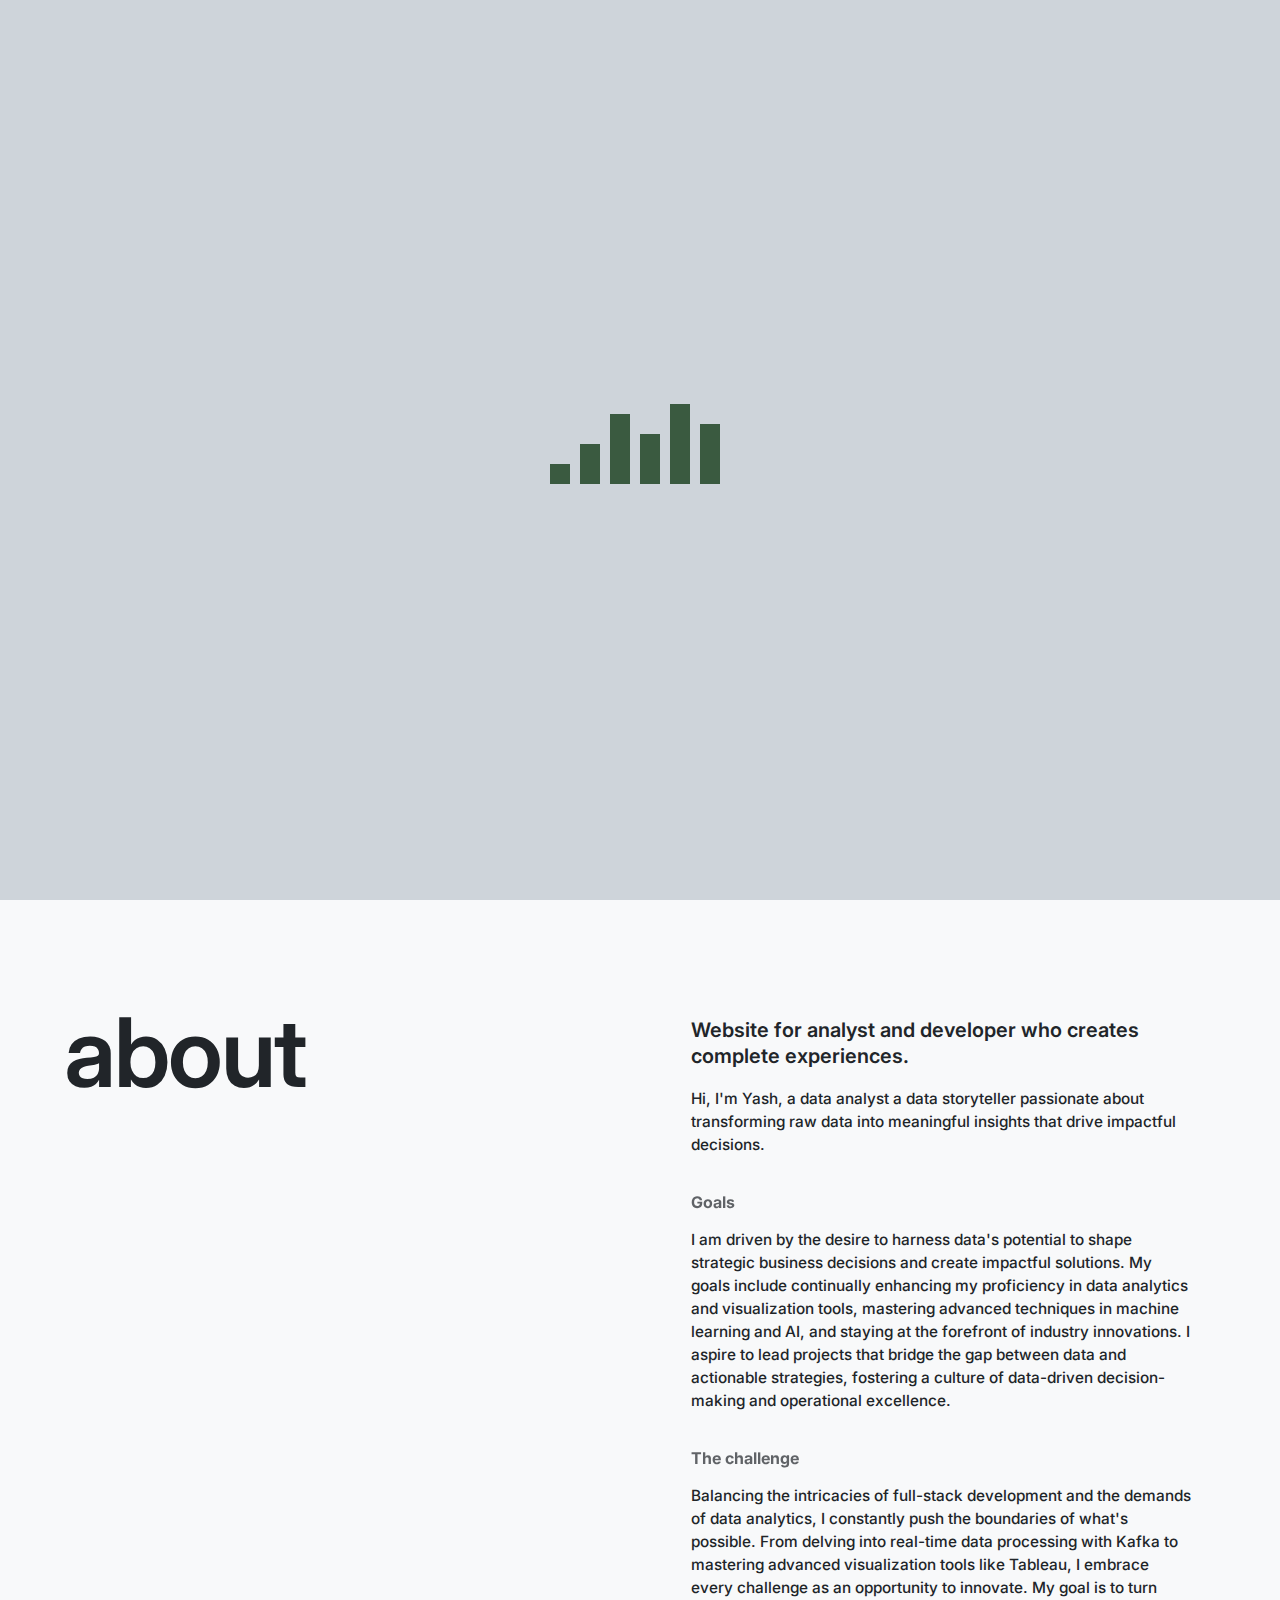
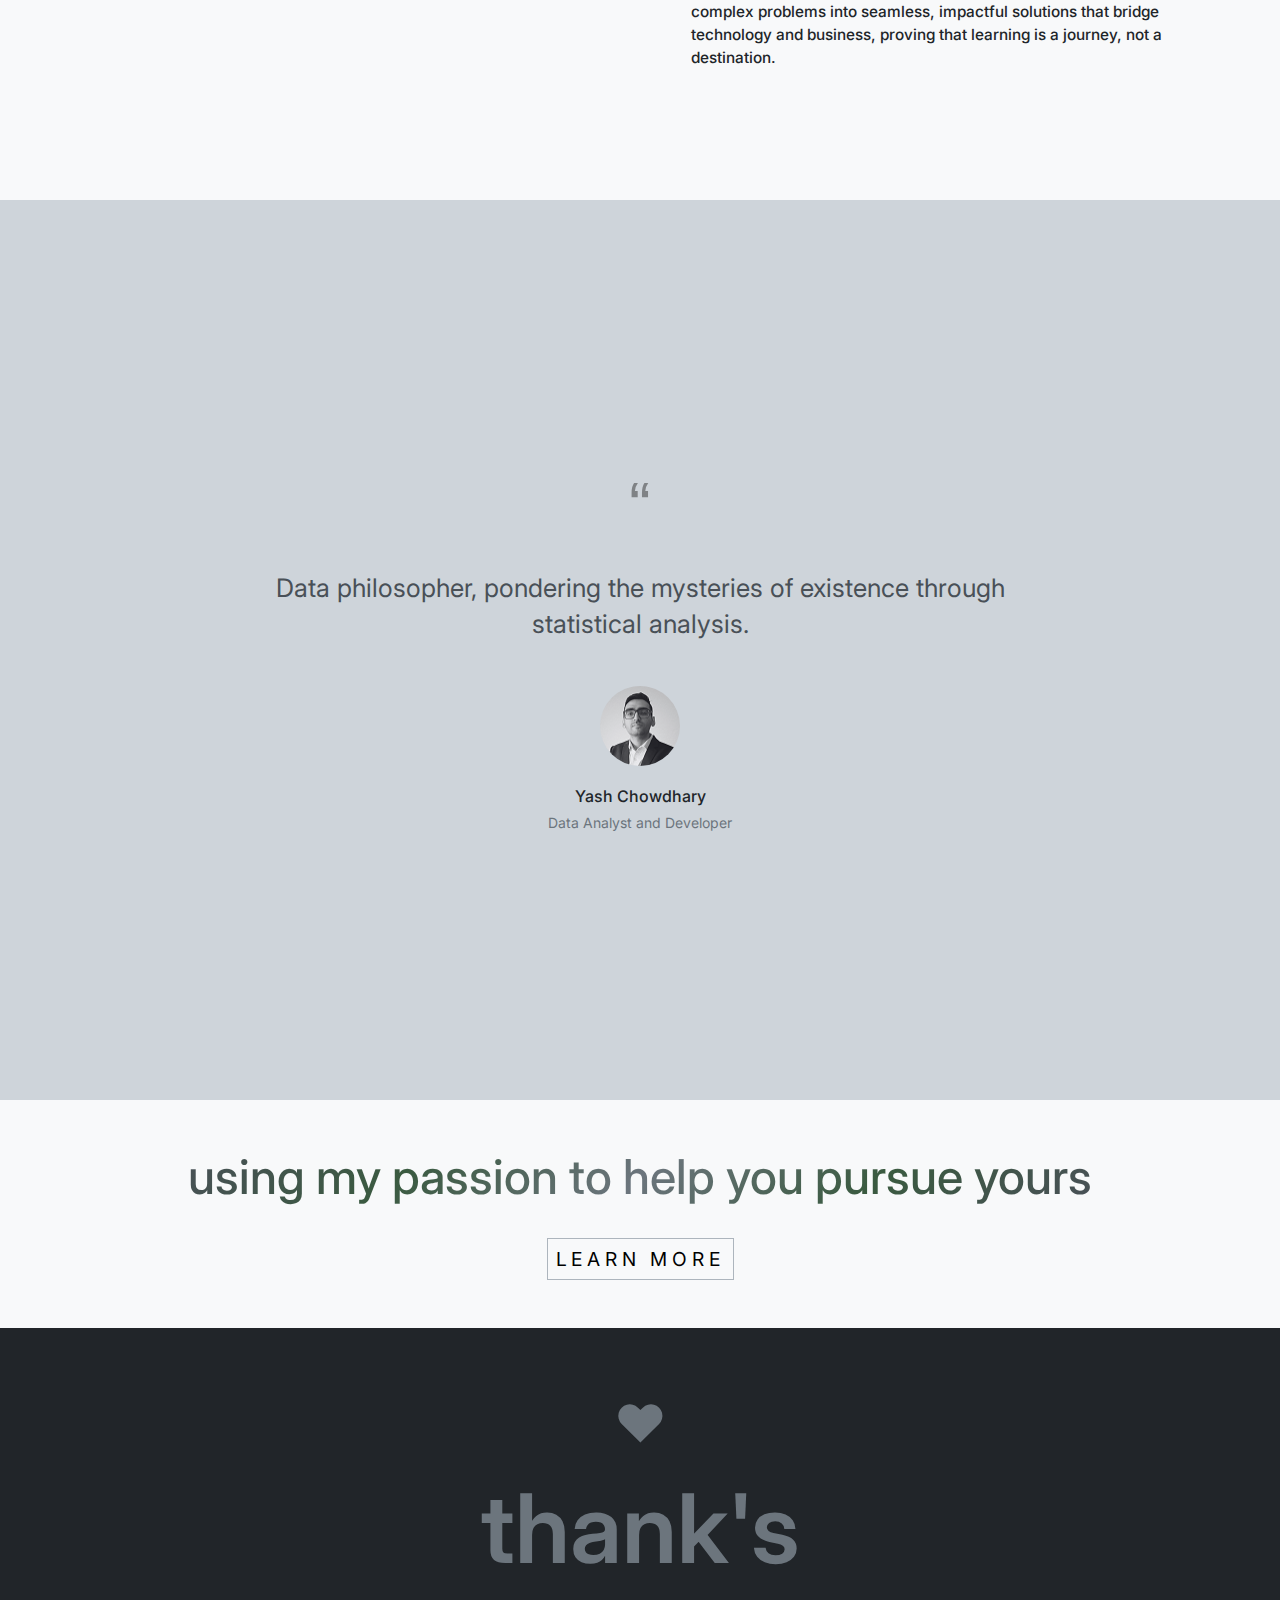
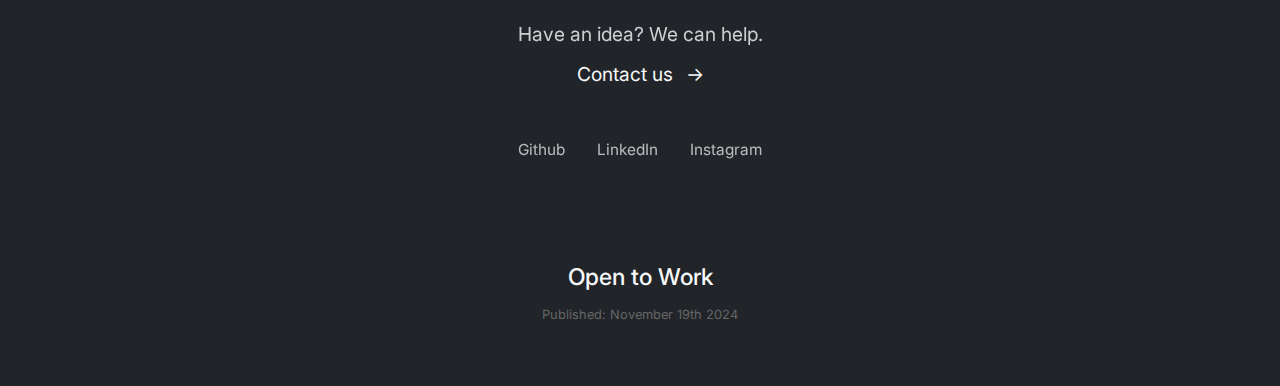
==== index.html @ af6dd02d "Initial Commit" ====
<!DOCTYPE html>
<html lang="en">
  <head>
    <meta charset="UTF-8" />
    <meta name="viewport" content="width=device-width, initial-scale=1.0" />
    <link rel="stylesheet" href="./styles/styles-main.css" />
    <title>Yash-Chowdhary</title>
  </head>
  <body>
    <div class="loader-wrapper histogram-loader">
      <div class="loader">
        <svg viewBox="0 0 200 100" class="loader-svg">
          <rect class="bar" x="10" y="80" width="20" height="20" />
          <rect class="bar" x="40" y="60" width="20" height="40" />
          <rect class="bar" x="70" y="30" width="20" height="70" />
          <rect class="bar" x="100" y="50" width="20" height="50" />
          <rect class="bar" x="130" y="20" width="20" height="80" />
          <rect class="bar" x="160" y="40" width="20" height="60" />
        </svg>
        <div class="loader-text"></div>
      </div>
    </div>
    <header class="header-section">
      <div class="menu-container">
        <div class="menu-button">Menu</div>
      </div>
      <div class="menu-nav">
        <a href="#">Home</a>
        <a href="#about">About</a>
        <a href="./html/works.html">Works</a>
        <a href="./html/reads.html">Reads</a>
        <a href="./html/contact.html">Contact</a>
        <a
          href="https://drive.google.com/file/d/1e9G1kWGqdzU0QHaqaiJj7Egk6uST4392/view?usp=sharing"
          >Resume</a
        >
      </div>
      <nav class="nav">
        <a href="#">Home</a>
        <a href="#about">About</a>
        <a href="./html/works.html">Works</a>
        <a href="./html/reads.html">Reads</a>
        <a href="./html/contact.html">Contact</a>
        <a
          href="https://drive.google.com/file/d/1e9G1kWGqdzU0QHaqaiJj7Egk6uST4392/view?usp=sharing"
          >Resume</a
        >
      </nav>
      <div class="hero">
        <div class="hero-content">
          <h1 class="hero-title">yash<br />chowdhary</h1>
          <p class="hero-description">
            Data analyst with a focus on full-stack development building
            efficient and scalable applications.
          </p>
        </div>
      </div>
    </header>
    <main class="main">
      <div id="about" class="about-section">
        <div class="about-container">
          <div>
            <h1 class="about-title">about</h1>
          </div>
          <div class="about-content">
            <div>
              <h2 class="about-header">
                Website for analyst and developer who creates complete
                experiences.
              </h2>
              <p class="about-description">
                Hi, I'm Yash, a data analyst a data storyteller passionate about
                transforming raw data into meaningful insights that drive
                impactful decisions.
              </p>
            </div>

            <div>
              <h3 class="section-title">Goals</h3>
              <p class="section-content section-content-first">
                I am driven by the desire to harness data's potential to shape
                strategic business decisions and create impactful solutions. My
                goals include continually enhancing my proficiency in data
                analytics and visualization tools, mastering advanced techniques
                in machine learning and AI, and staying at the forefront of
                industry innovations. I aspire to lead projects that bridge the
                gap between data and actionable strategies, fostering a culture
                of data-driven decision-making and operational excellence.
              </p>
            </div>

            <div>
              <h3 class="section-title">The challenge</h3>
              <p class="section-content section-content-second">
                Balancing the intricacies of full-stack development and the
                demands of data analytics, I constantly push the boundaries of
                what's possible. From delving into real-time data processing
                with Kafka to mastering advanced visualization tools like
                Tableau, I embrace every challenge as an opportunity to
                innovate. My goal is to turn complex problems into seamless,
                impactful solutions that bridge technology and business, proving
                that learning is a journey, not a destination.
              </p>
            </div>
          </div>
          <img
            src="./src/monocromatic-medium.png"
            alt="profile-image"
            class="mobile-profile-img"
          />
        </div>
      </div>
      <div class="slogan-section">
        <div class="slogan-container">
          <div class="quote-mark">“</div>
          <p class="slogan-text">
            Data philosopher, pondering the mysteries of existence through
            statistical analysis.
          </p>
          <img
            src="./src/monocromatic-micro.png"
            alt="Profile"
            class="profile-image"
          />
          <div class="profile-name">Yash Chowdhary</div>
          <div class="profile-title">Data Analyst and Developer</div>
        </div>
      </div>
      <div class="cta-section">
        <h1 class="main-heading">using my passion to help you pursue yours</h1>
        <a
          href="https://github.com/YashChowdhary34"
          target="_blank"
          class="learn-more"
          >Learn More</a
        >
      </div>
    </main>
    <footer class="footer-section">
      <div class="heart-icon">♥</div>
      <h1 class="title">thank's</h1>
      <p class="subtitle">Have an idea? We can help.</p>
      <a href="mailto:yashchowdhary34@gmail.com" class="contact-link"
        >Contact us <span class="arrow">→</span></a
      >

      <div class="social-links">
        <a
          href="https://github.com/YashChowdhary34"
          target="_blank"
          class="social-link"
          >Github</a
        >
        <a
          href="https://www.linkedin.com/in/yash-chowdhary-670b52323/"
          target="_blank"
          class="social-link"
          >LinkedIn</a
        >
        <a href="#" class="social-link">Instagram</a>
      </div>

      <div class="metrics">
        <h2 class="project-title">Open to Work</h2>

        <div class="publish-date">Published: November 19th 2024</div>
      </div>
    </footer>
    <script src="./script.js"></script>
  </body>
</html>
---- styles/styles-main.css ----
@import url("https://fonts.googleapis.com/css2?family=Inter:wght@400;600&display=swap");

:root {
  --color-lightest: #f8f9fa;
  --color-light: #ced4da;
  --color-medium: #adb5bd;
  --color-dark: #6c757d;
  --color-darker: #495057;
  --color-darkest: #212529;
  --color-accent: #3a5a40;

  --primary-font: "Inter", sans-serif;
  --secondary-font: "Outfit", sans-serif;

  --max-width: 1440px;
  --padding-inline-header: clamp(1rem, 5vw, 4rem);
  --padding-inline-main: clamp(1.5rem, 5vw, 4rem);

  --transition-smooth: all 0.3s cubic-bezier(0.4, 0, 0.2, 1);
}

* {
  margin: 0;
  padding: 0;
  box-sizing: border-box;
}

html {
  scroll-behavior: smooth;
}

.menu-container,
.menu-nav,
.mobile-profile-img {
  display: none;
}

/*loading*/

.loader-wrapper {
  position: fixed;
  top: 0;
  left: 0;
  width: 100%;
  height: 100%;
  background: var(--color-light);
  display: flex;
  justify-content: center;
  align-items: center;
  z-index: 9999;
  opacity: 1;
  transition: opacity 0.5s ease-out;
}

.loader-wrapper.fade-out {
  opacity: 0;
}

.loader {
  display: flex;
  flex-direction: column;
  align-items: center;
  gap: 2rem;
}

.loader-svg {
  width: 200px;
  height: 100px;
}

.loader-text {
  font-family: var(--primary-font);
  font-size: 1.2rem;
  color: var(--color-darkest);
  font-weight: 500;
  letter-spacing: 0.2em;
  text-transform: uppercase;
  opacity: 0;
  animation: fadeIn 0.5s ease-out forwards 0.5s;
}

.histogram-loader .bar {
  fill: var(--color-accent);
  transform-origin: bottom;
  animation: barHeight 1.2s ease-in-out infinite;
}

.histogram-loader .bar:nth-child(1) {
  animation-delay: 0s;
}
.histogram-loader .bar:nth-child(2) {
  animation-delay: 0.2s;
}
.histogram-loader .bar:nth-child(3) {
  animation-delay: 0.4s;
}
.histogram-loader .bar:nth-child(4) {
  animation-delay: 0.6s;
}
.histogram-loader .bar:nth-child(5) {
  animation-delay: 0.8s;
}
.histogram-loader .bar:nth-child(6) {
  animation-delay: 1s;
}

@keyframes barHeight {
  0%,
  100% {
    transform: scaleY(0.2);
  }
  50% {
    transform: scaleY(1);
  }
}

@keyframes rotate {
  100% {
    transform: rotate(360deg);
  }
}

@keyframes dash {
  0% {
    stroke-dashoffset: 180;
  }
  50% {
    stroke-dashoffset: 45;
    transform: rotate(135deg);
  }
  100% {
    stroke-dashoffset: 180;
    transform: rotate(360deg);
  }
}

@keyframes fadeIn {
  to {
    opacity: 1;
  }
}

/*header*/

.header-section {
  width: 100%;
  min-height: 100vh;
  position: relative;
  font-family: var(--primary-font);
  color: var(--color-darkest);
  background-color: var(--color-lightest);
  background-image: url("../src/background-desktop.svg");
  background-repeat: no-repeat;
  background-size: cover;
  background-position: center;
  filter: contrast(1.2) brightness(1);
}

.nav {
  position: fixed;
  top: 0;
  width: 100%;
  padding: 2rem var(--padding-inline-header);
  display: flex;
  justify-content: flex-end;
  gap: 2rem;
  z-index: 10;
}

.nav a {
  color: var(--color-darkest);
  font-weight: 500;
  text-decoration: none;
  font-size: clamp(0.875rem, 1.1vw, 1.1rem);
  opacity: 0.5;
  transition: opacity 0.3s ease;
}

.nav a:hover {
  opacity: 1;
}

.nav a:active {
  transform: translateY(0.2rem);
  transition: transform 0.1s ease-in-out;
}

.hero {
  width: 100%;
  height: 100vh;
  display: flex;
  align-items: flex-end;
}

.hero-content {
  width: 100%;
  margin: 0 2rem;
  display: flex;
  justify-content: space-between;
  padding-bottom: clamp(2rem, 5vw, 2.5rem);
}

.hero-title {
  font-size: clamp(2rem, 8vw, 7rem);
  line-height: 0.9;
  font-weight: 700;
  letter-spacing: -0.02em;
  transition: var(--transition-smooth);
}

.hero-title:hover {
  transform: scale(1.02);
}

.hero-description {
  display: flex;
  align-items: flex-end;
  max-width: clamp(300px, 50%, 500px);
  margin-right: 10rem;
  font-weight: 500;
  font-size: clamp(1rem, 1.5vw, 1.1rem);
  line-height: 1.5;
  opacity: 1;
}

/*about*/

.about-section {
  font-family: var(--primary-font);
  background-color: var(--color-lightest);
  color: var(--color-darkest);
  min-height: 100vh;
  padding: var(--padding-inline-main);
}

.about-container {
  display: grid;
  grid-template-columns: 1fr 1fr;
  gap: clamp(4rem, 8vw, 8rem);
  width: 100%;
  margin: 0 auto;
  padding-top: clamp(2rem, 5vh, 4rem);
}

.about-title {
  font-size: clamp(4rem, 12vw, 6rem);
  font-weight: 600;
  letter-spacing: -0.02em;
  line-height: 0.9;
  transition: var(--transition-smooth);
}

.about-title:hover {
  color: var(--color-accent);
  transform: translateX(1rem);
}

.about-content {
  display: flex;
  flex-direction: column;
  gap: clamp(2rem, 4vh, 3rem);
  max-width: clamp(500px, 500px, 30%);
}

.about-header {
  font-size: clamp(0.75rem, 2vw, 1.25rem);
  line-height: 1.3;
  font-weight: 600;
  margin-bottom: clamp(1rem, 2vh, 2rem);
  margin-top: 0.5rem;
}

.about-description {
  font-size: clamp(0.65rem, 1.2vw, 1rem);
  font-weight: 500;
  line-height: 1.5;
}

.section-title {
  font-size: clamp(1rem, 1.2vw, 1.125rem);
  opacity: 0.7;
  margin-bottom: 1rem;
}

.section-content {
  font-size: clamp(0.65rem, 1.2vw, 1rem);
  font-weight: 500;
  line-height: 1.5;
}

/*slogan*/
.slogan-section {
  font-family: var(--primary-font);
  background-color: var(--color-light);
  min-height: 100vh;
  display: flex;
  align-items: center;
  justify-content: center;
  padding: clamp(1.5rem, 5vw, 4rem);
}

.slogan-container {
  max-width: 900px;
  margin: 0 auto;
  text-align: center;
  padding: clamp(2rem, 5vh, 4rem) 0;
}

.quote-mark {
  font-size: clamp(2rem, 5vw, 4rem);
  font-family: Arial, Helvetica, sans-serif;
  color: #333;
  margin-bottom: clamp(1.5rem, 3vh, 2rem);
  opacity: 0.5;
}

.slogan-text {
  font-size: clamp(1.25rem, 2vw, 1.75rem);
  line-height: 1.4;
  color: var(--color-darker);
  margin-bottom: clamp(2.5rem, 5vh, 4rem);
  max-width: 800px;
  margin-left: auto;
  margin-right: auto;
}

.profile-image {
  width: clamp(64px, 8vw, 80px);
  height: clamp(64px, 8vw, 80px);
  border-radius: 50%;
  margin-bottom: 1rem;
  transition: var(--transition-smooth);
}

.profile-image:hover {
  transform: scale(1.01);
}

.profile-name {
  font-size: clamp(1rem, 1.2vw, 1.125rem);
  font-weight: 500;
  color: var(--color-darkest);
  margin-bottom: 0.5rem;
}

.profile-title {
  font-size: clamp(0.875rem, 1vw, 1rem);
  color: var(--color-dark);
}

/*cta*/

.cta-section {
  display: flex;
  flex-direction: column;
  align-items: center;
  justify-content: center;
  padding: 3rem 4rem;
  background-color: var(--color-lightest);
  text-align: center;
}

.main-heading {
  font-family: var(--primary-font);
  font-size: clamp(2rem, 10vw, 3rem);
  font-weight: 500;
  line-height: 1.2;
  margin-bottom: 2rem;
  max-width: 80%;
  background: linear-gradient(
    135deg,
    var(--color-darker) 0%,
    var(--color-accent) 25%,
    var(--color-dark) 50%,
    var(--color-accent) 75%,
    var(--color-darker) 100%
  );

  -webkit-background-clip: text;
  background-clip: text;
  -webkit-text-fill-color: transparent;
  text-wrap: no-wrap;

  animation: fadeIn 1s ease-in-out;
  transition: var(--transition-smooth);
}

.learn-more {
  font-family: var(--primary-font);
  font-size: clamp(0.75rem, 2vw, 1.2rem);
  letter-spacing: 0.25em;
  color: var(--color-primary);
  text-decoration: none;
  text-transform: uppercase;
  transition: color 0.3s ease;
  border: 0.25px solid var(--color-medium);
  padding: 0.5rem;

  animation: fadeIn 1s ease-in-out;
  transition: var(--transition-smooth);
}

.learn-more:hover {
  background-color: var(--color-accent);
  color: var(--color-lightest);
  transform: translateY(-0.05rem);
}

.learn-more:active {
  transform: translateY(0.2rem);
  transition: transform 0.1s;
}

/*footer*/

.footer-section {
  font-family: var(--primary-font);
  background-color: var(--color-darkest);
  color: var(--color-lightest);
  min-height: 30vh;
  display: flex;
  flex-direction: column;
  align-items: center;
  justify-content: center;
  text-align: center;
  padding: clamp(1.5rem, 5vw, 4rem);
}

.heart-icon {
  font-size: clamp(2rem, 4vw, 4rem);
  color: var(--color-dark);
  margin-bottom: 1rem;
  animation: pulse 2s infinite;
}

.title {
  font-size: clamp(3rem, 10vw, 6rem);
  font-weight: 600;
  margin-bottom: clamp(2rem, 4vh, 3rem);
  color: var(--color-dark);
}

.subtitle {
  font-size: clamp(1rem, 1.5vw, 1.25rem);
  color: var(--color-lightest);
  opacity: 0.8;
  margin-bottom: 1rem;
}

.contact-link {
  font-size: clamp(1rem, 1.5vw, 1.25rem);
  color: var(--color-lightest);
  text-decoration: none;
  margin-bottom: clamp(3rem, 6vh, 4rem);
  display: inline-block;
}

.arrow {
  display: inline-block;
  margin-left: 0.5rem;
}

.contact-link:hover {
  color: var(--color-accent);
}

.contact-link:hover .arrow {
  transition: var(--transition-smooth);
  transform: translateX(0.25rem);
}

.contact-link:active {
  transform: translateY(0.2rem);
  transition: transform 0.1s;
}

.social-links {
  display: flex;
  gap: clamp(1.5rem, 3vw, 2rem);
  margin-bottom: clamp(4rem, 8vh, 6rem);
}

.social-link {
  color: var(--color-lightest);
  text-decoration: none;
  font-size: clamp(0.875rem, 1.2vw, 1rem);
  opacity: 0.7;
  transition: opacity 0.3s ease;
}

.social-link:hover {
  opacity: 1;
}

.metrics {
  text-align: center;
  margin-top: 2rem;
}

.project-title {
  font-size: clamp(1.25rem, 1.8vw, 1.5rem);
  font-weight: 500;
  margin-bottom: 1rem;
}

.publish-date {
  color: #666;
  font-size: clamp(0.75rem, 1vw, 0.875rem);
}

@media (max-width: 768px) {
  .menu-container,
  .mobile-profile-img {
    display: block;
  }
  .no-scroll {
    overflow: hidden;
  }

  .mobile-profile-img {
    align-self: center;
    height: 30rem;
    width: 21rem;
  }

  .nav {
    display: none !important;
  }

  /*menu*/
  .menu-nav {
    display: flex;
    position: fixed;
    top: 0;
    left: 0;
    width: 100%;
    height: 100vh;
    background-color: var(--color-dark);
    backdrop-filter: blur(10px);
    -webkit-backdrop-filter: blur(10px);
    flex-direction: column;
    align-items: center;
    justify-content: center;
    gap: clamp(2rem, 5vh, 3rem);
    z-index: 100;
    opacity: 0;
    pointer-events: none;
    transition: var(--transition-smooth);
  }

  .menu-nav-active {
    opacity: 1;
    pointer-events: auto;
  }

  .menu-nav a {
    font-size: clamp(1.5rem, 5vw, 2.5rem);
    color: var(--color-lightest);
    text-decoration: none;
    font-weight: 600;
    opacity: 0;
    transform: translateY(20px);
    transition: var(--transition-smooth);
    position: relative;
  }

  .menu-nav a::after {
    content: "";
    position: absolute;
    bottom: -5px;
    left: 0;
    width: 0;
    height: 2px;
    background-color: var(--color-accent);
    transition: var(--transition-smooth);
  }

  .menu-nav a:hover::after {
    width: 100%;
  }

  .menu-nav a:active {
    transform: scale(0.95);
  }

  /* Link animation */
  @keyframes slideIn {
    from {
      opacity: 0;
      transform: translateY(20px);
    }
    to {
      opacity: 1;
      transform: translateY(0);
    }
  }

  /*header*/
  .header-section {
    width: 100%;
    min-height: 100vh;
    position: relative;
    font-family: var(--primary-font);
    color: var(--color-darkest);
    background-color: var(--color-lightest);
    background-image: url("../src/background-mobile.svg");
    background-repeat: no-repeat;
    background-size: cover;
    background-position: center;
    filter: contrast(1.2) brightness(1);
  }

  .menu-button {
    font-family: var(--primary-font);
    font-size: 1rem;
    font-weight: 600;
    position: fixed;
    z-index: 1000;
    right: 1.5rem;
    top: 1.25rem;
  }

  .menu-button-active {
    color: var(--color-lightest);
  }

  .hero {
    width: 100%;
    height: 100vh;
    display: flex;
  }

  .hero-content {
    flex-direction: column;
    width: 100%;
    margin: 0 2rem;
    display: flex;
    justify-content: space-between;
    padding-bottom: clamp(2rem, 5vw, 2.5rem);
  }

  .hero-title {
    font-size: clamp(2rem, 15vw, 10rem);
    line-height: 0.9;
    font-weight: 700;
    letter-spacing: -0.02em;
    margin-bottom: 1rem;
  }

  .hero-description {
    width: 100%;
    font-weight: 500;
    margin-left: 0.2rem;
    margin-right: 0;
    font-size: clamp(1rem, 1.5vw, 1.1rem);
    line-height: 1.5;
    opacity: 0.8;
  }

  /*about*/

  .about-section {
    font-family: var(--primary-font);
    background-color: var(--color-lightest);
    color: var(--color-darkest);
    min-height: 100vh;
    padding: var(--padding-inline-main);
  }

  .about-container {
    display: flex;
    flex-direction: column;
    gap: clamp(2rem, 6vw, 4rem);
    width: 100%;
    margin: 0 auto;
    padding-top: clamp(1rem, 2vh, 2rem);
  }

  .about-title {
    font-size: clamp(4rem, 18vw, 8rem);
    font-weight: 700;
    letter-spacing: -0.02em;
    line-height: 0.9;
    transition: var(--transition-smooth);
  }

  .about-content {
    display: flex;
    flex-direction: column;
    gap: clamp(1rem, 2vh, 2rem);
    max-width: clamp(500px, 500px, 30%);
  }

  .about-header {
    font-size: clamp(0.75rem, 4.5vw, 1.25rem);
    line-height: 1.3;
    font-weight: 600;
    margin-bottom: 0;
    margin-top: 0.5rem;
  }

  .about-description {
    display: none;
  }

  .section-title {
    display: none;
  }

  .section-content {
    font-size: clamp(0.75rem, 2.5vw, 1rem);
    font-weight: 500;
    line-height: 1.25;
  }

  .section-content-second {
    display: none;
  }

  /*slogan*/
  .slogan-section {
    font-family: var(--primary-font);
    background-color: var(--color-light);
    min-height: 80vh;
    display: flex;
    align-items: center;
    justify-content: center;
    padding: clamp(1.5rem, 5vw, 4rem);
  }

  .profile-image {
    display: none;
  }

  /*cta*/

  .cta-section {
    display: flex;
    flex-direction: column;
    align-items: center;
    justify-content: center;
    padding: 1rem 1rem;
    background-color: var(--color-lightest);
    text-align: center;
  }

  .main-heading {
    font-family: var(--primary-font);
    font-size: clamp(1.5rem, 3vw, 2rem);
    font-weight: 500;
    line-height: 1.2;
    margin-bottom: 1rem;
    max-width: 80%;
    background: linear-gradient(
      135deg,
      var(--color-darker) 0%,
      var(--color-accent) 25%,
      var(--color-dark) 50%,
      var(--color-accent) 75%,
      var(--color-darker) 100%
    );

    -webkit-background-clip: text;
    background-clip: text;
    -webkit-text-fill-color: transparent;
    text-wrap: no-wrap;

    animation: fadeIn 1s ease-in-out;
    transition: var(--transition-smooth);
  }

  .learn-more {
    font-family: var(--primary-font);
    font-size: clamp(0.75rem, 2vw, 1.2rem);
    letter-spacing: 0.25em;
    color: var(--color-lightest);
    text-decoration: none;
    text-transform: uppercase;
    transition: color 0.3s ease;
    border: 0.25px solid var(--color-darkest);
    padding: 0.5rem;
    background-color: var(--color-accent);
    animation: fadeIn 1s ease-in-out;
    transition: var(--transition-smooth);
  }

  .learn-more:hover {
    background-color: var(--color-accent);
    color: var(--color-lightest);
    transform: translateY(-0.05rem);
  }

  .learn-more:active {
    transform: translateY(0.2rem);
    transition: transform 0.1s;
  }
}

/* animations */
@keyframes pulse {
  0% {
    transform: scale(1);
  }
  50% {
    transform: scale(1.2);
  }
  100% {
    transform: scale(1);
  }
}
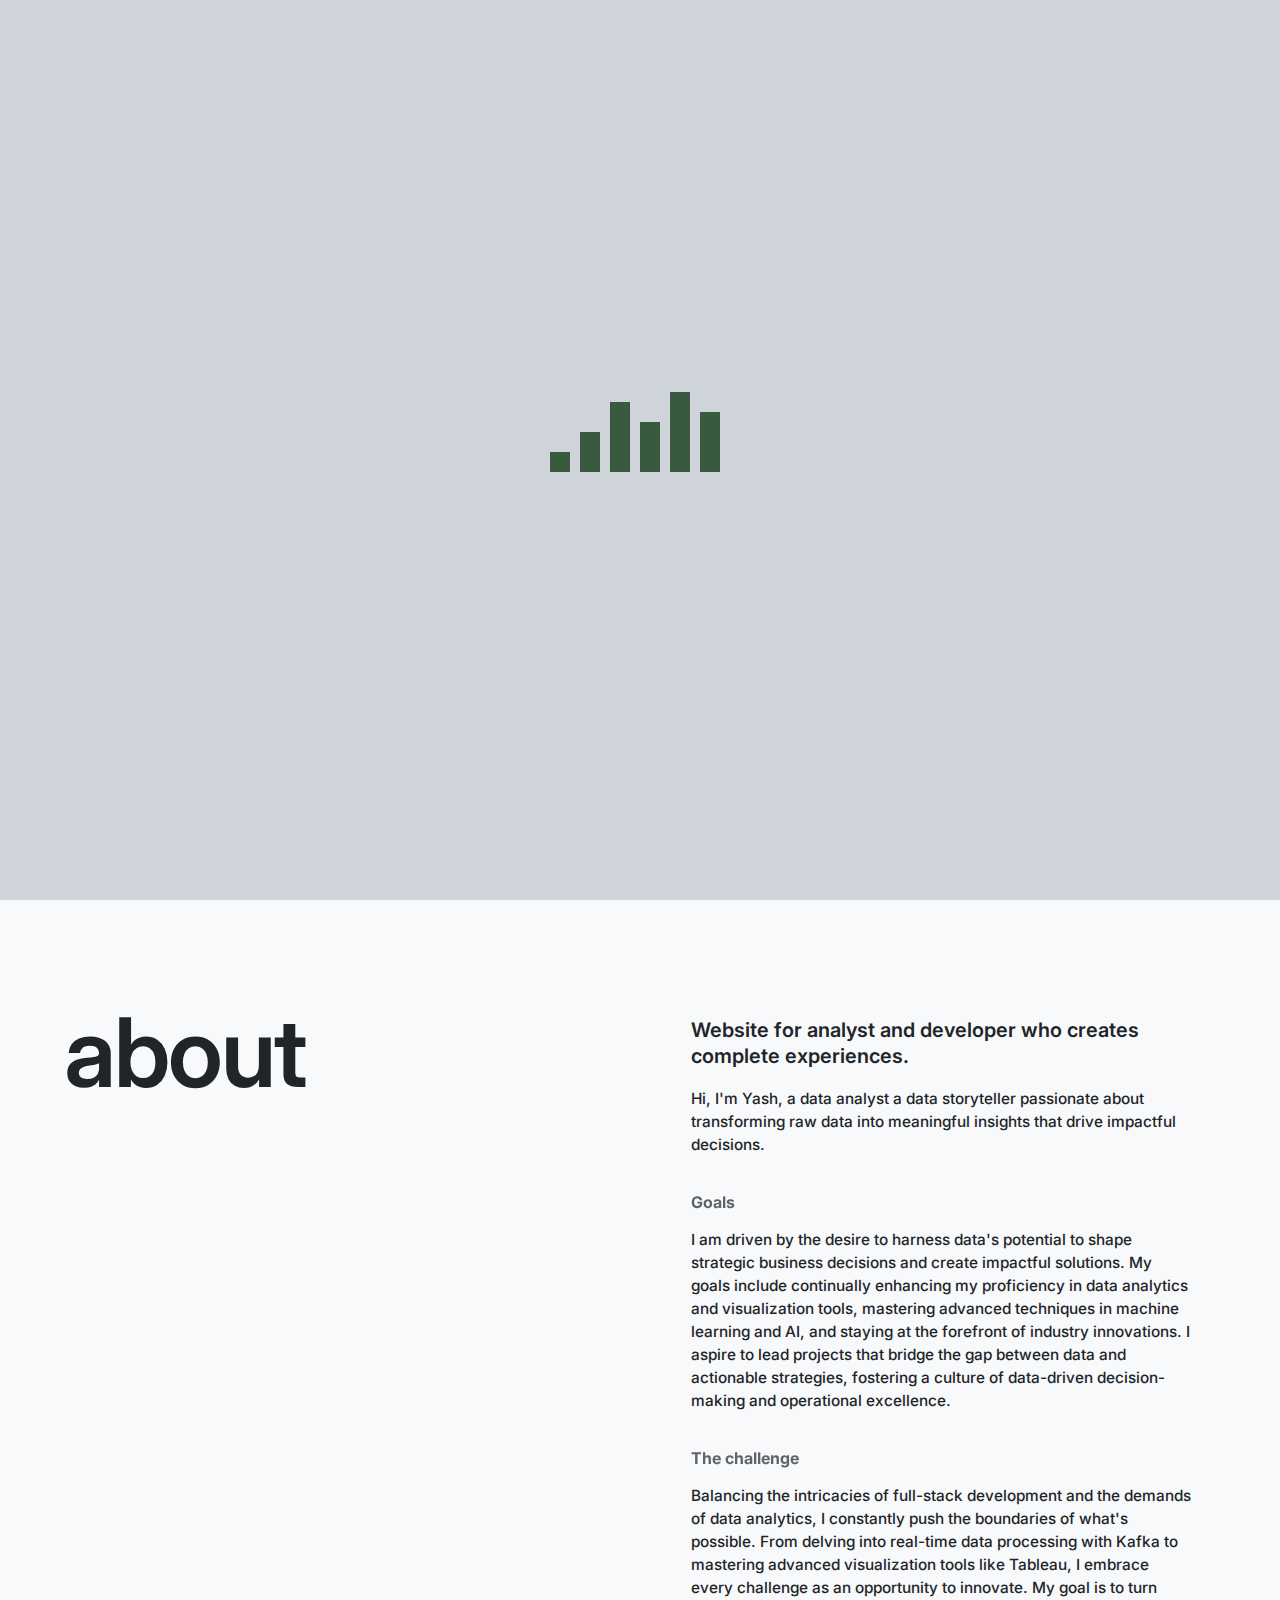
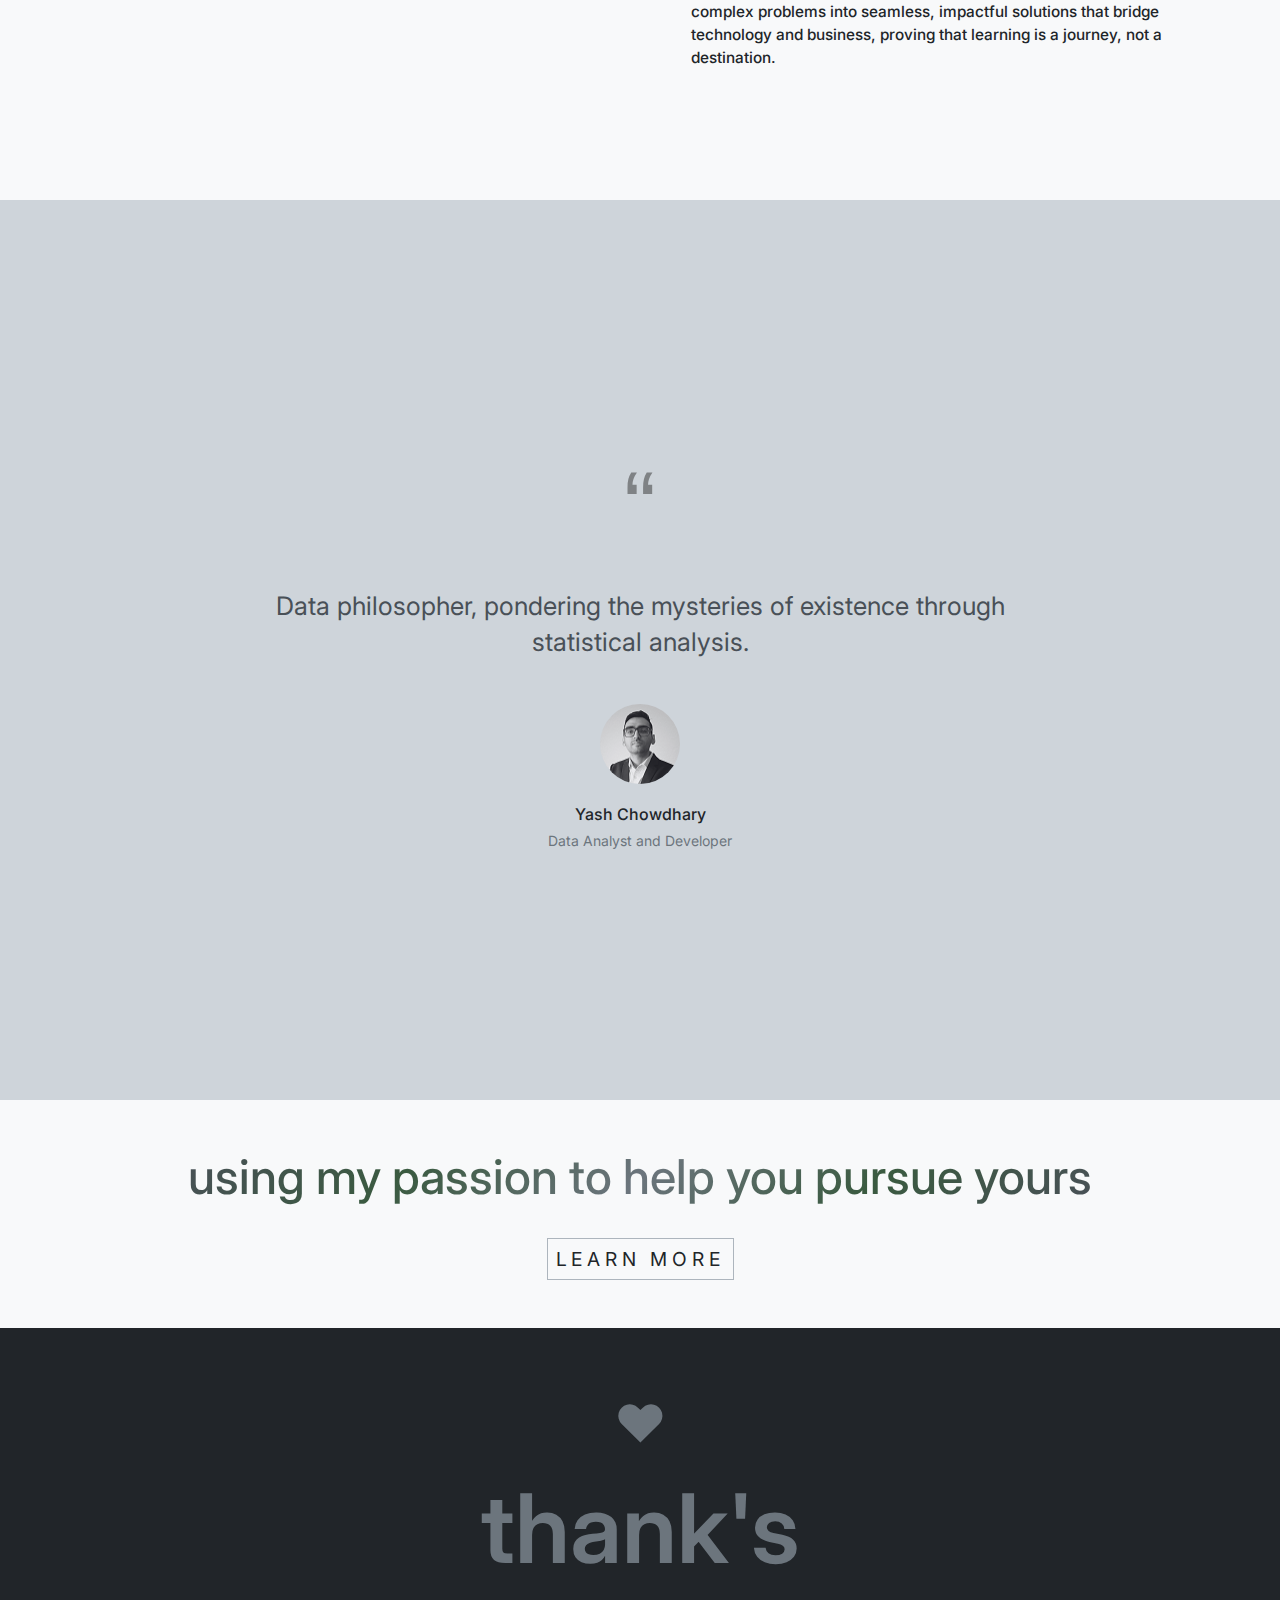
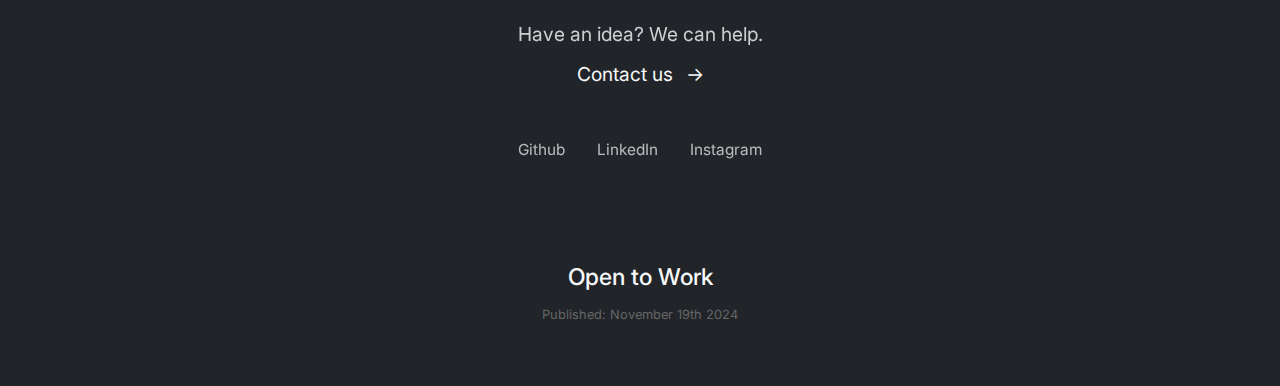
==== commit c08ebffa: "added dark mode" ====
--- a/index.html
+++ b/index.html
@@ -21,9 +21,8 @@
       </div>
     </div>
     <header class="header-section">
-      <div class="menu-container">
-        <div class="menu-button">Menu</div>
-      </div>
+      <div class="menu-button">Menu</div>
+
       <div class="menu-nav">
         <a href="#">Home</a>
         <a href="#about">About</a>
@@ -46,6 +45,37 @@
           >Resume</a
         >
       </nav>
+      <div class="theme-toggle">
+        <label class="theme-switch">
+          <input type="checkbox" class="theme-input" />
+          <div class="theme-slider">
+            <svg
+              class="sun-icon"
+              viewBox="0 0 24 24"
+              fill="none"
+              stroke="currentColor"
+            >
+              <circle cx="12" cy="12" r="4" />
+              <path d="M12 2v2" />
+              <path d="M12 20v2" />
+              <path d="M4.93 4.93l1.41 1.41" />
+              <path d="M17.66 17.66l1.41 1.41" />
+              <path d="M2 12h2" />
+              <path d="M20 12h2" />
+              <path d="M6.34 17.66l-1.41 1.41" />
+              <path d="M19.07 4.93l-1.41 1.41" />
+            </svg>
+            <svg
+              class="moon-icon"
+              viewBox="0 0 24 24"
+              fill="none"
+              stroke="currentColor"
+            >
+              <path d="M21 12.79A9 9 0 1 1 11.21 3 7 7 0 0 0 21 12.79z" />
+            </svg>
+          </div>
+        </label>
+      </div>
       <div class="hero">
         <div class="hero-content">
           <h1 class="hero-title">yash<br />chowdhary</h1>
--- a/styles/styles-main.css
+++ b/styles/styles-main.css
@@ -9,6 +9,15 @@
   --color-darkest: #212529;
   --color-accent: #3a5a40;
 
+  /* Dark mode colors - will be applied when data-theme="dark" */
+  --color-lightest-dark: #1a1b1e;
+  --color-light-dark: #2c2e33;
+  --color-medium-dark: #495057;
+  --color-dark-dark: #6c757d;
+  --color-darker-dark: #adb5bd;
+  --color-darkest-dark: #e9ecef;
+  --color-accent-dark: #588157;
+
   --primary-font: "Inter", sans-serif;
   --secondary-font: "Outfit", sans-serif;
 
@@ -29,7 +38,196 @@
   scroll-behavior: smooth;
 }
 
-.menu-container,
+/*dark theme*/
+
+/* Theme Toggle Styles */
+.theme-toggle {
+  position: fixed;
+
+  top: clamp(1rem, 3vh, 2rem);
+  left: clamp(1rem, 3vw, 2rem);
+  z-index: 100;
+}
+
+.theme-switch {
+  position: relative;
+  display: inline-block;
+  width: clamp(3rem, 5vw, 3.75rem);
+  height: clamp(1.75rem, 3vh, 2.125rem);
+  cursor: pointer;
+}
+
+.theme-input {
+  opacity: 0;
+  width: 0;
+  height: 0;
+}
+
+.theme-slider {
+  position: absolute;
+  width: 3rem;
+  height: 1.5rem;
+  opacity: 0.6;
+  top: 0;
+  left: 0;
+  right: 0;
+  bottom: 0;
+  background-color: var(--color-lightest);
+  border: 2px solid var(--color-medium);
+  border-radius: 2.125rem;
+  transition: var(--transition-smooth);
+  overflow: hidden;
+}
+
+.theme-input:checked ~ .theme-slider {
+  border-color: var(--color-darkest);
+}
+
+.theme-slider:before {
+  content: "";
+  position: absolute;
+  height: calc(100% - 0.5rem);
+  width: calc(50% - 0.5rem);
+  left: 0.25rem;
+  bottom: 0.25rem;
+  background-color: var(--color-accent);
+  border-radius: 50%;
+  transition: var(--transition-smooth);
+}
+
+.theme-input:checked + .theme-slider:before {
+  transform: translateX(100%);
+}
+
+.sun-icon,
+.moon-icon {
+  position: absolute;
+  width: clamp(0.875rem, 1.5vw, 1rem);
+  height: clamp(0.875rem, 1.5vw, 1rem);
+  top: 50%;
+  transform: translateY(-50%);
+  transition: var(--transition-smooth);
+}
+
+.sun-icon {
+  left: 0.4375rem;
+  stroke: var(--color-darkest);
+  opacity: 1;
+}
+
+.moon-icon {
+  right: 0.4375rem;
+  stroke: var(--color-darkest);
+  opacity: 0;
+}
+
+.theme-input:checked ~ .theme-slider .sun-icon {
+  opacity: 0;
+}
+
+.theme-input:checked ~ .theme-slider .moon-icon {
+  opacity: 1;
+}
+
+/* Dark mode styles using attribute selector */
+[data-theme="dark"] {
+  --color-lightest: var(--color-lightest-dark);
+  --color-light: var(--color-light-dark);
+  --color-medium: var(--color-medium-dark);
+  --color-dark: var(--color-dark-dark);
+  --color-darker: var(--color-darker-dark);
+  --color-darkest: var(--color-darkest-dark);
+  --color-accent: var(--color-accent-dark);
+}
+
+/* Dark mode specific overrides */
+[data-theme="dark"] .header-section {
+  background-image: url("../src/background-desktop-dark.svg");
+}
+
+[data-theme="dark"] .hero-description {
+  opacity: 0.9;
+}
+
+[data-theme="dark"] .about-content {
+  opacity: 0.9;
+}
+
+[data-theme="dark"] .slogan-section {
+  background-color: var(--color-medium);
+}
+
+[data-theme="dark"] .quote-mark {
+  color: var(--color-darkest);
+}
+
+[data-theme="dark"] .cta-section {
+  background-color: var(--color-darkest);
+}
+
+[data-theme="dark"] .learn-more {
+  color: var(--color-lightest);
+}
+
+[data-theme="dark"] .learn-more:hover {
+  color: var(--color-darkest);
+}
+
+[data-theme="dark"] .footer-section {
+  background-color: var(--color-lightest);
+}
+
+[data-theme="dark"] .subtitle {
+  color: var(--color-darkest);
+}
+
+[data-theme="dark"] .contact-link {
+  color: var(--color-darkest);
+}
+
+[data-theme="dark"] .social-link {
+  color: var(--color-darkest);
+}
+
+[data-theme="dark"] .project-title {
+  color: var(--color-darkest);
+}
+
+[data-theme="dark"] .main-heading {
+  background: linear-gradient(
+    135deg,
+    var(--color-medium) 0%,
+    var(--color-accent) 25%,
+    var(--color-dark) 50%,
+    var(--color-accent) 75%,
+    var(--color-medium) 100%
+  );
+  -webkit-background-clip: text;
+  background-clip: text;
+  -webkit-text-fill-color: transparent;
+}
+
+/* Add transitions to elements */
+.header-section,
+.about-section,
+.slogan-section,
+.cta-section,
+.footer-section,
+.nav a,
+.hero-title,
+.hero-description,
+.about-content,
+.slogan-text,
+.main-heading,
+.learn-more {
+  transition: var(--transition-smooth);
+}
+
+[data-theme="dark"] .header-section {
+  background-image: url("../src/background-large-dark.svg");
+}
+
+.menu-button,
 .menu-nav,
 .mobile-profile-img {
   display: none;
@@ -47,7 +245,7 @@
   display: flex;
   justify-content: center;
   align-items: center;
-  z-index: 9999;
+  z-index: 101;
   opacity: 1;
   transition: opacity 0.5s ease-out;
 }
@@ -89,55 +287,19 @@
   animation-delay: 0s;
 }
 .histogram-loader .bar:nth-child(2) {
+  animation-delay: 0.1s;
+}
+.histogram-loader .bar:nth-child(3) {
   animation-delay: 0.2s;
 }
-.histogram-loader .bar:nth-child(3) {
+.histogram-loader .bar:nth-child(4) {
+  animation-delay: 0.3s;
+}
+.histogram-loader .bar:nth-child(5) {
   animation-delay: 0.4s;
 }
-.histogram-loader .bar:nth-child(4) {
-  animation-delay: 0.6s;
-}
-.histogram-loader .bar:nth-child(5) {
-  animation-delay: 0.8s;
-}
 .histogram-loader .bar:nth-child(6) {
-  animation-delay: 1s;
-}
-
-@keyframes barHeight {
-  0%,
-  100% {
-    transform: scaleY(0.2);
-  }
-  50% {
-    transform: scaleY(1);
-  }
-}
-
-@keyframes rotate {
-  100% {
-    transform: rotate(360deg);
-  }
-}
-
-@keyframes dash {
-  0% {
-    stroke-dashoffset: 180;
-  }
-  50% {
-    stroke-dashoffset: 45;
-    transform: rotate(135deg);
-  }
-  100% {
-    stroke-dashoffset: 180;
-    transform: rotate(360deg);
-  }
-}
-
-@keyframes fadeIn {
-  to {
-    opacity: 1;
-  }
+  animation-delay: 0.5s;
 }
 
 /*header*/
@@ -164,7 +326,7 @@
   display: flex;
   justify-content: flex-end;
   gap: 2rem;
-  z-index: 10;
+  z-index: 50;
 }
 
 .nav a {
@@ -216,6 +378,7 @@
   display: flex;
   align-items: flex-end;
   max-width: clamp(300px, 50%, 500px);
+  margin-left: 2rem;
   margin-right: 10rem;
   font-weight: 500;
   font-size: clamp(1rem, 1.5vw, 1.1rem);
@@ -307,7 +470,7 @@
 }
 
 .quote-mark {
-  font-size: clamp(2rem, 5vw, 4rem);
+  font-size: clamp(3rem, 8vw, 6rem);
   font-family: Arial, Helvetica, sans-serif;
   color: #333;
   margin-bottom: clamp(1.5rem, 3vh, 2rem);
@@ -389,7 +552,7 @@
   font-family: var(--primary-font);
   font-size: clamp(0.75rem, 2vw, 1.2rem);
   letter-spacing: 0.25em;
-  color: var(--color-primary);
+  color: var(--color-darkest);
   text-decoration: none;
   text-transform: uppercase;
   transition: color 0.3s ease;
@@ -509,7 +672,7 @@
 }
 
 @media (max-width: 768px) {
-  .menu-container,
+  .menu-button,
   .mobile-profile-img {
     display: block;
   }
@@ -523,11 +686,52 @@
     width: 21rem;
   }
 
+  .loader-text {
+    font-size: 1.1rem;
+    font-weight: 500;
+    letter-spacing: 0.15em;
+  }
+
   .nav {
     display: none !important;
   }
 
+  .theme-slider {
+    width: 2.9rem;
+    height: 1.4rem;
+  }
+
+  .theme-toggle {
+    margin-top: 0.1rem;
+    opacity: 0.6;
+  }
+
+  .theme-toggle {
+    top: clamp(0.75rem, 2vh, 1.5rem);
+    right: clamp(7rem, 12vw, 12rem);
+    left: auto;
+  }
+
+  [data-theme="dark"] .header-section {
+    background-image: url("../src/background-small-dark.svg");
+  }
+
   /*menu*/
+  .menu-button {
+    font-family: var(--primary-font);
+    font-size: 1rem;
+    font-weight: 600;
+    position: fixed;
+    z-index: 5000;
+    right: 1.5rem;
+    top: 1.25rem;
+    transition: var(--transition-smooth);
+  }
+
+  [data-theme="dark"] .menu-button {
+    color: var(--color-darkest);
+  }
+
   .menu-nav {
     display: flex;
     position: fixed;
@@ -542,7 +746,7 @@
     align-items: center;
     justify-content: center;
     gap: clamp(2rem, 5vh, 3rem);
-    z-index: 100;
+    z-index: 500;
     opacity: 0;
     pointer-events: none;
     transition: var(--transition-smooth);
@@ -562,6 +766,10 @@
     transform: translateY(20px);
     transition: var(--transition-smooth);
     position: relative;
+  }
+
+  [data-theme="dark"] .menu-nav a {
+    color: var(--color-darkest);
   }
 
   .menu-nav a::after {
@@ -610,16 +818,6 @@
     filter: contrast(1.2) brightness(1);
   }
 
-  .menu-button {
-    font-family: var(--primary-font);
-    font-size: 1rem;
-    font-weight: 600;
-    position: fixed;
-    z-index: 1000;
-    right: 1.5rem;
-    top: 1.25rem;
-  }
-
   .menu-button-active {
     color: var(--color-lightest);
   }
@@ -653,7 +851,7 @@
     margin-left: 0.2rem;
     margin-right: 0;
     font-size: clamp(1rem, 1.5vw, 1.1rem);
-    line-height: 1.5;
+    line-height: 1.3;
     opacity: 0.8;
   }
 
@@ -784,6 +982,10 @@
     transition: var(--transition-smooth);
   }
 
+  [data-theme="dark"] .learn-more {
+    color: var(--color-darkest);
+  }
+
   .learn-more:hover {
     background-color: var(--color-accent);
     color: var(--color-lightest);
@@ -808,3 +1010,39 @@
     transform: scale(1);
   }
 }
+
+@keyframes barHeight {
+  0%,
+  100% {
+    transform: scaleY(0.2);
+  }
+  50% {
+    transform: scaleY(1);
+  }
+}
+
+@keyframes rotate {
+  100% {
+    transform: rotate(360deg);
+  }
+}
+
+@keyframes dash {
+  0% {
+    stroke-dashoffset: 180;
+  }
+  50% {
+    stroke-dashoffset: 45;
+    transform: rotate(135deg);
+  }
+  100% {
+    stroke-dashoffset: 180;
+    transform: rotate(360deg);
+  }
+}
+
+@keyframes fadeIn {
+  to {
+    opacity: 1;
+  }
+}
